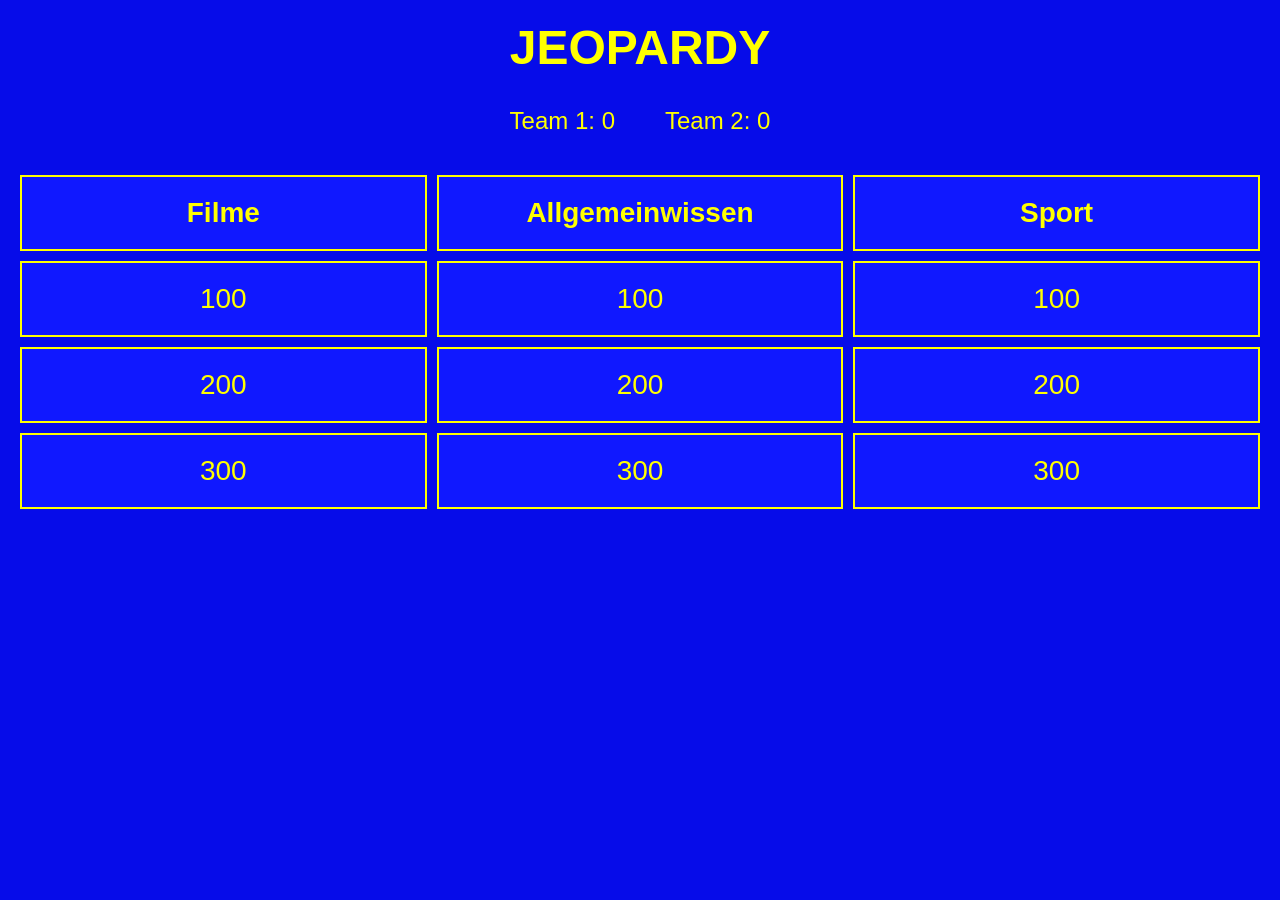
==== index.html @ 2d736415 "init" ====
<!doctype html>
<html class="no-js" lang="de">

<head>
  <meta charset="utf-8">
  <meta name="viewport" content="width=device-width, initial-scale=1">
  <title></title>
  <link rel="stylesheet" href="css/style.css">
  <meta name="description" content="">

  <meta property="og:title" content="">
  <meta property="og:type" content="">
  <meta property="og:url" content="">
  <meta property="og:image" content="">
  <meta property="og:image:alt" content="">

  <link rel="icon" href="favicon.ico" sizes="any">
  <link rel="icon" href="icon.svg" type="image/svg+xml">
  <link rel="apple-touch-icon" href="icon.png">

  <link rel="manifest" href="site.webmanifest">
  <meta name="theme-color" content="#fafafa">
</head>

<body>

  <!-- Add your site or application content here -->
  <h1>JEOPARDY</h1>

  <div class="scoreboard">
    <div>Team 1: <span id="score1">0</span></div>
    <div>Team 2: <span id="score2">0</span></div>
  </div>

  <div id="board" class="board"></div>

  <!-- Frage Modal -->
  <div id="modal" class="modal hidden">
    <div class="modal-content">
      <h2 id="questionText"></h2>
      <p id="answerText" class="hidden"></p>

      <div class="buttons">
        <button onclick="showAnswer()">Antwort zeigen</button>
        <button onclick="addPoints(1)">Team 1 richtig</button>
        <button onclick="addPoints(2)">Team 2 richtig</button>
        <button onclick="closeModal()">Schließen</button>
      </div>
    </div>
  </div>

  <script src="js/app.js"></script>

</body>

</html>
---- css/style.css ----
body {
  font-family: Arial, sans-serif;
  background-color: #060ce9;
  color: yellow;
  text-align: center;
  margin: 0;
}

h1 {
  font-size: 48px;
  margin-top: 20px;
}

.scoreboard {
  display: flex;
  justify-content: center;
  gap: 50px;
  font-size: 24px;
  margin: 20px 0;
}

.board {
  display: grid;
  gap: 10px;
  padding: 20px;
}

.cell {
  background-color: #1018ff;
  padding: 20px;
  font-size: 28px;
  cursor: pointer;
  border: 2px solid yellow;
}

.cell:hover {
  background-color: #1f26ff;
}

.disabled {
  background-color: #333;
  cursor: default;
}

.modal {
  position: fixed;
  top: 0;
  left: 0;
  width: 100%;
  height: 100%;
  background: rgba(0,0,0,0.9);
  display: flex;
  justify-content: center;
  align-items: center;
}

.hidden {
  display: none;
}

.modal-content {
  font-size: 32px;
  max-width: 800px;
}

button {
  font-size: 18px;
  margin: 10px;
  padding: 10px 20px;
}
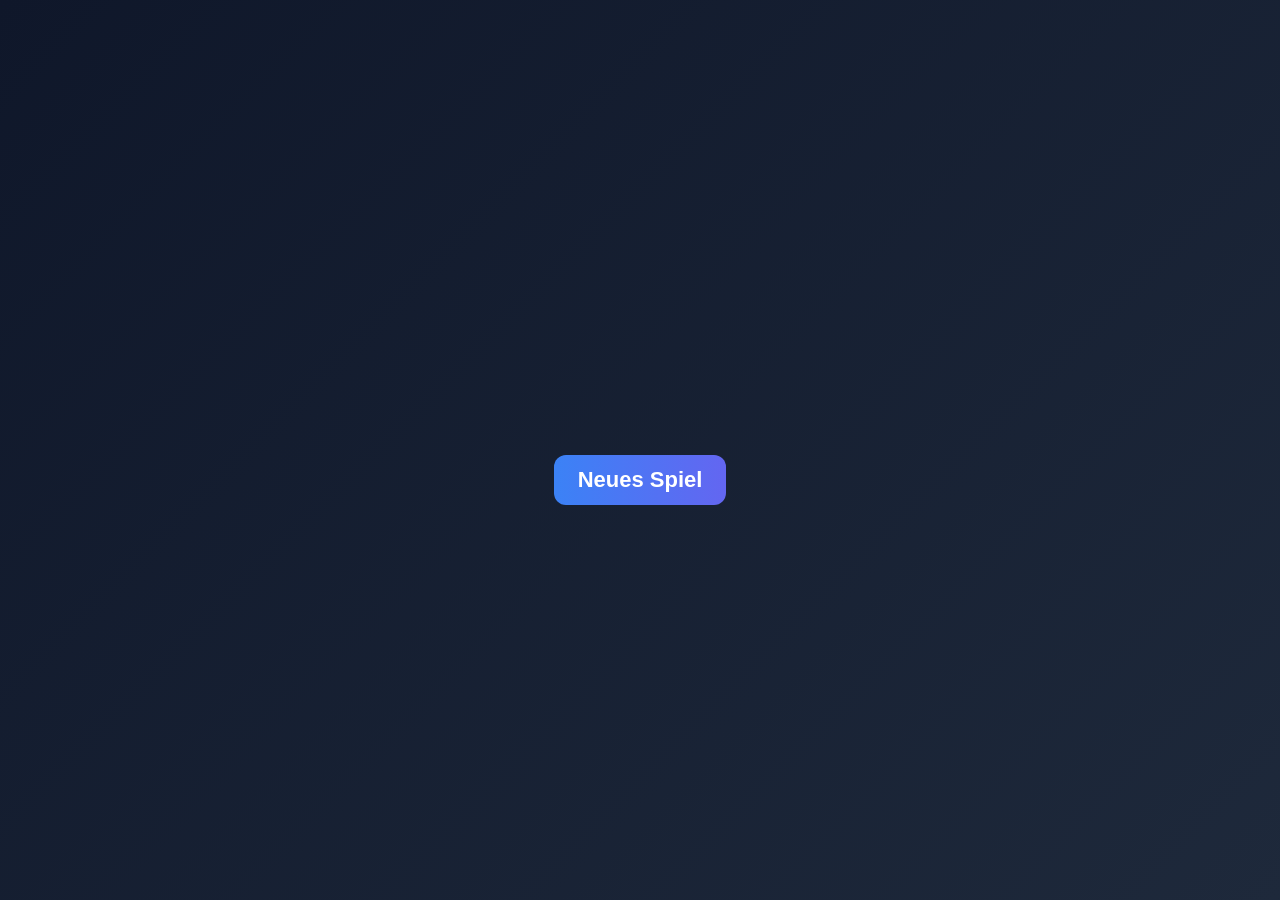
==== commit cb5b35b5: "6 kategorien, winner screen, team farben" ====
--- a/index.html
+++ b/index.html
@@ -28,8 +28,8 @@
   <h1>JEOPARDY</h1>
 
   <div class="scoreboard">
-    <div>Team 1: <span id="score1">0</span></div>
-    <div>Team 2: <span id="score2">0</span></div>
+    <div>Team 1: <span id="score1" class="team1">0</span></div>
+    <div>Team 2: <span id="score2" class="team2">0</span></div>
   </div>
 
   <div id="board" class="board"></div>
@@ -49,6 +49,11 @@
     </div>
   </div>
 
+  <div id="winnerScreen" class="hidden">
+    <h1 id="winnerText"></h1>
+    <button onclick="restartGame()">Neues Spiel</button>
+  </div>
+
   <script src="js/app.js"></script>
 
 </body>
--- a/css/style.css
+++ b/css/style.css
@@ -1,54 +1,102 @@
+/* ---------- GLOBAL ---------- */
+
 body {
-  font-family: Arial, sans-serif;
-  background-color: #060ce9;
-  color: yellow;
+  margin: 0;
+  font-family: "Segoe UI", Roboto, sans-serif;
+  background: linear-gradient(135deg, #0f172a, #1e293b);
+  color: #f8fafc;
   text-align: center;
-  margin: 0;
 }
 
 h1 {
-  font-size: 48px;
-  margin-top: 20px;
+  margin-top: 30px;
+  font-size: 64px;
+  letter-spacing: 4px;
+  font-weight: 700;
+  background: linear-gradient(90deg, #38bdf8, #818cf8);
+  -webkit-background-clip: text;
+  -webkit-text-fill-color: transparent;
 }
+
+/* ---------- SCOREBOARD ---------- */
 
 .scoreboard {
   display: flex;
   justify-content: center;
-  gap: 50px;
-  font-size: 24px;
-  margin: 20px 0;
+  gap: 80px;
+  margin: 30px 0;
+  font-size: 28px;
+  font-weight: 600;
 }
 
-.board {
-  display: grid;
-  gap: 10px;
-  padding: 20px;
+.scoreboard span {
+  display: inline-block;
+  min-width: 100px;
+  padding: 10px 20px;
+  border-radius: 12px;
+  background: rgba(255,255,255,0.08);
+  backdrop-filter: blur(8px);
+  box-shadow: 0 0 15px rgba(0,0,0,0.3);
 }
 
+/* ---------- BOARD ---------- */
+
+.board {
+  max-width: 1400px;
+  margin: auto;
+  display: grid;
+  gap: 15px;
+  padding: 30px;
+}
+
+/* ---------- CELLS ---------- */
+
 .cell {
-  background-color: #1018ff;
-  padding: 20px;
-  font-size: 28px;
+  background: rgba(255,255,255,0.05);
+  backdrop-filter: blur(12px);
+  border-radius: 16px;
+  padding: 30px 10px;
+  font-size: 32px;
+  font-weight: 600;
   cursor: pointer;
-  border: 2px solid yellow;
+  transition: all 0.25s ease;
+  box-shadow: 0 10px 25px rgba(0,0,0,0.4);
 }
 
 .cell:hover {
-  background-color: #1f26ff;
+  transform: translateY(-6px);
+  background: rgba(56,189,248,0.15);
+  box-shadow: 0 15px 35px rgba(56,189,248,0.4);
 }
 
 .disabled {
-  background-color: #333;
+  background: rgba(255,255,255,0.02);
+  color: rgba(255,255,255,0.2);
   cursor: default;
+  box-shadow: none;
+  transform: none;
 }
+
+/* ---------- CATEGORY HEADER ---------- */
+
+.cell:first-child,
+.board > .cell:nth-child(-n + 6) {
+  font-size: 22px;
+  font-weight: 700;
+  text-transform: uppercase;
+  letter-spacing: 2px;
+  background: linear-gradient(90deg, #6366f1, #3b82f6);
+  color: white;
+  cursor: default;
+  box-shadow: 0 10px 25px rgba(59,130,246,0.4);
+}
+
+/* ---------- MODAL ---------- */
 
 .modal {
   position: fixed;
-  top: 0;
-  left: 0;
-  width: 100%;
-  height: 100%;
-  background: rgba(0,0,0,0.9);
+  inset: 0;
+  background: rgba(15, 23, 42, 0.9);
   display: flex;
   justify-content: center;
   align-items: center;
@@ -59,12 +107,91 @@
 }
 
 .modal-content {
+  background: rgba(30, 41, 59, 0.95);
+  padding: 60px;
+  border-radius: 20px;
+  max-width: 900px;
+  width: 80%;
+  box-shadow: 0 25px 60px rgba(0,0,0,0.7);
+  animation: fadeIn 0.3s ease;
+}
+
+.modal-content h2 {
+  font-size: 42px;
+  margin-bottom: 30px;
+}
+
+.modal-content p {
   font-size: 32px;
-  max-width: 800px;
+  color: #38bdf8;
 }
+
+/* ---------- BUTTONS ---------- */
 
 button {
   font-size: 18px;
+  font-weight: 600;
+  padding: 12px 24px;
   margin: 10px;
-  padding: 10px 20px;
+  border-radius: 12px;
+  border: none;
+  cursor: pointer;
+  background: linear-gradient(90deg, #3b82f6, #6366f1);
+  color: white;
+  transition: all 0.2s ease;
 }
+
+button:hover {
+  transform: translateY(-3px);
+  box-shadow: 0 10px 20px rgba(99,102,241,0.5);
+}
+
+/* ---------- ANIMATION ---------- */
+
+@keyframes fadeIn {
+  from { opacity: 0; transform: scale(0.95); }
+  to { opacity: 1; transform: scale(1); }
+}
+
+/* ---------- TEAM COLORS ---------- */
+
+.team1 {
+  background: linear-gradient(90deg, #06b6d4, #3b82f6);
+}
+
+.team2 {
+  background: linear-gradient(90deg, #ec4899, #8b5cf6);
+}
+
+/* Sieger Highlight */
+.winner {
+  animation: pulse 1s infinite alternate;
+}
+
+@keyframes pulse {
+  from { transform: scale(1); }
+  to { transform: scale(1.08); }
+}
+
+/* ---------- WINNER SCREEN ---------- */
+
+#winnerScreen {
+  position: fixed;
+  inset: 0;
+  background: linear-gradient(135deg, #0f172a, #1e293b);
+  display: flex;
+  justify-content: center;
+  align-items: center;
+  flex-direction: column;
+  text-align: center;
+  z-index: 1000;
+}
+
+#winnerScreen h1 {
+  font-size: 72px;
+  margin-bottom: 30px;
+}
+
+#winnerScreen button {
+  font-size: 22px;
+}
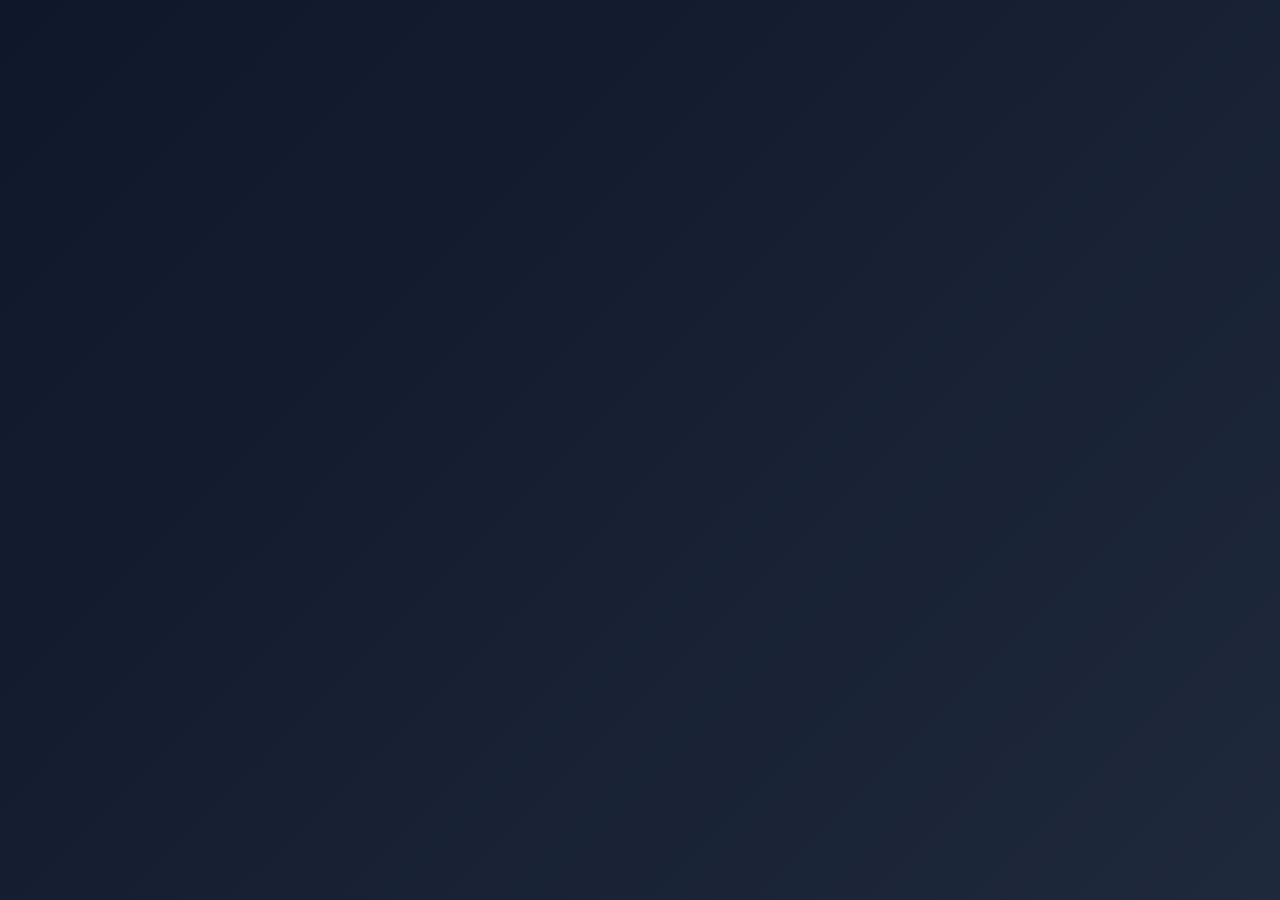
==== commit 2f87d218: "bug fixes" ====
--- a/index.html
+++ b/index.html
@@ -51,7 +51,6 @@
 
   <div id="winnerScreen" class="hidden">
     <h1 id="winnerText"></h1>
-    <button onclick="restartGame()">Neues Spiel</button>
   </div>
 
   <script src="js/app.js"></script>
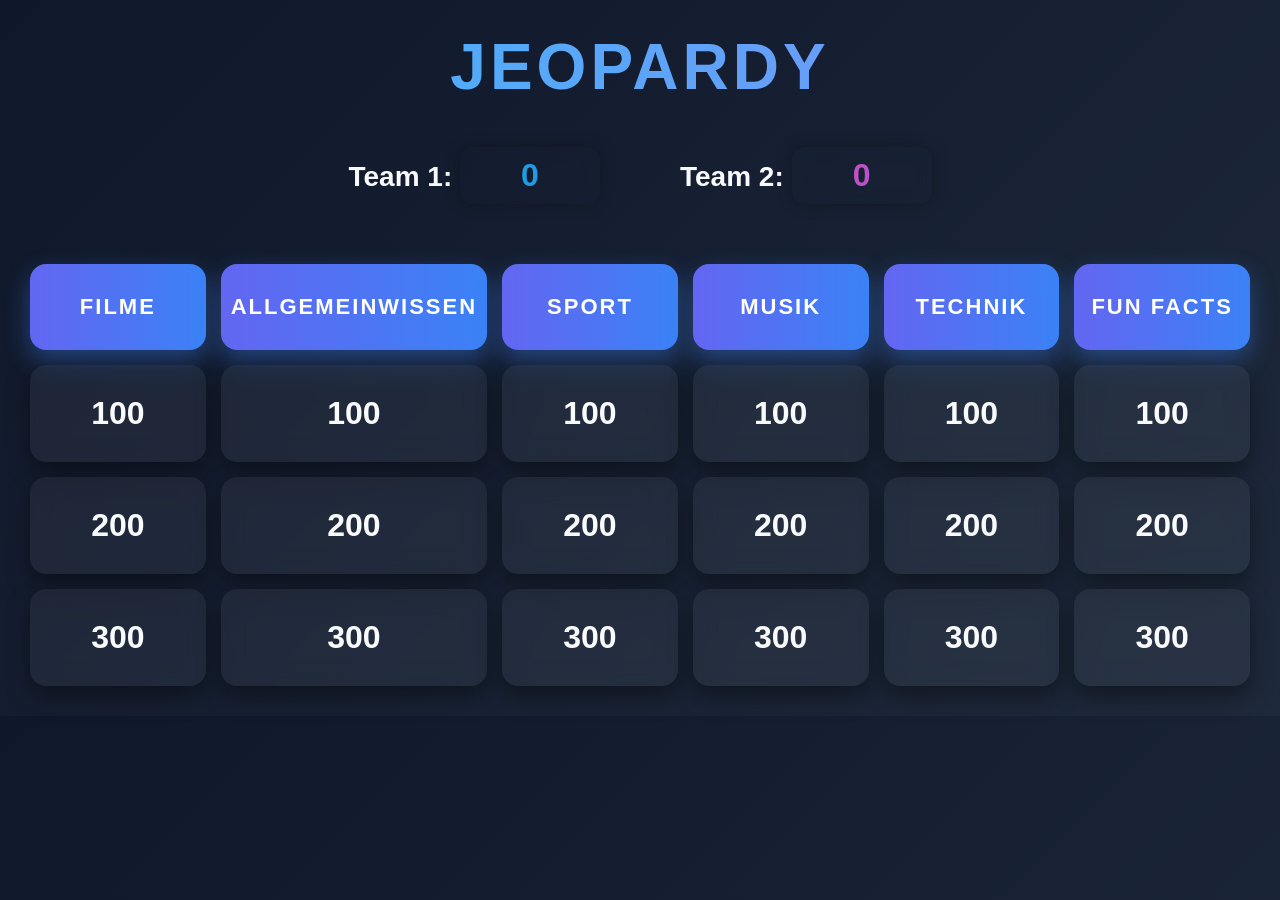
==== commit 4740448f: "bug fixes + control panel" ====
--- a/index.html
+++ b/index.html
@@ -49,9 +49,6 @@
     </div>
   </div>
 
-  <div id="winnerScreen" class="hidden">
-    <h1 id="winnerText"></h1>
-  </div>
 
   <script src="js/app.js"></script>
 
--- a/css/style.css
+++ b/css/style.css
@@ -163,6 +163,22 @@
   background: linear-gradient(90deg, #ec4899, #8b5cf6);
 }
 
+#score1 {
+  background: linear-gradient(90deg, #06b6d4, #3b82f6);
+  -webkit-background-clip: text;
+  -webkit-text-fill-color: transparent;
+  font-weight: 700;
+  font-size: 32px;
+}
+
+#score2 {
+  background: linear-gradient(90deg, #ec4899, #8b5cf6);
+  -webkit-background-clip: text;
+  -webkit-text-fill-color: transparent;
+  font-weight: 700;
+  font-size: 32px;
+}
+
 /* Sieger Highlight */
 .winner {
   animation: pulse 1s infinite alternate;
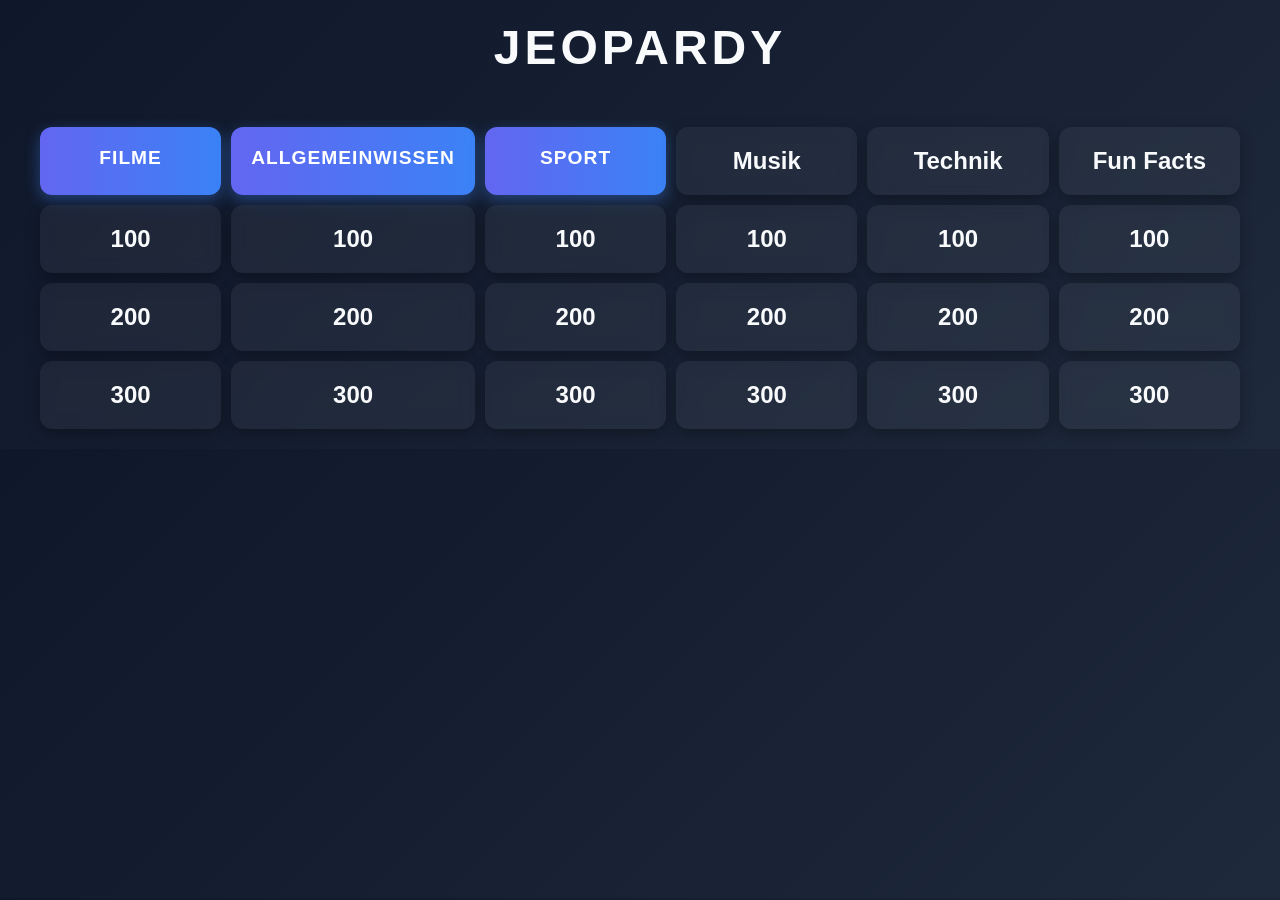
==== commit 9b188fd1: "bug fixes + control panel" ====
--- a/index.html
+++ b/index.html
@@ -1,57 +1,25 @@
-<!doctype html>
-<html class="no-js" lang="de">
+<!DOCTYPE html>
+<html lang="de">
+<head>
+  <meta charset="UTF-8">
+  <meta name="viewport" content="width=device-width, initial-scale=1">
+  <title>Jeopardy Beamer</title>
+  <link rel="stylesheet" href="css/style.css">
+</head>
+<body>
+<h1>JEOPARDY</h1>
 
-<head>
-  <meta charset="utf-8">
-  <meta name="viewport" content="width=device-width, initial-scale=1">
-  <title></title>
-  <link rel="stylesheet" href="css/style.css">
-  <meta name="description" content="">
+<div id="board" class="board"></div>
 
-  <meta property="og:title" content="">
-  <meta property="og:type" content="">
-  <meta property="og:url" content="">
-  <meta property="og:image" content="">
-  <meta property="og:image:alt" content="">
+<!-- Modal für Beamer -->
+<div id="modal" class="modal hidden">
+  <div class="modal-content">
+    <div class="category" id="modalCategory"></div>
+    <div class="points" id="modalPoints"></div>
+    <div class="question" id="modalQuestion"></div>
+  </div>
+</div>
 
-  <link rel="icon" href="favicon.ico" sizes="any">
-  <link rel="icon" href="icon.svg" type="image/svg+xml">
-  <link rel="apple-touch-icon" href="icon.png">
-
-  <link rel="manifest" href="site.webmanifest">
-  <meta name="theme-color" content="#fafafa">
-</head>
-
-<body>
-
-  <!-- Add your site or application content here -->
-  <h1>JEOPARDY</h1>
-
-  <div class="scoreboard">
-    <div>Team 1: <span id="score1" class="team1">0</span></div>
-    <div>Team 2: <span id="score2" class="team2">0</span></div>
-  </div>
-
-  <div id="board" class="board"></div>
-
-  <!-- Frage Modal -->
-  <div id="modal" class="modal hidden">
-    <div class="modal-content">
-      <h2 id="questionText"></h2>
-      <p id="answerText" class="hidden"></p>
-
-      <div class="buttons">
-        <button onclick="showAnswer()">Antwort zeigen</button>
-        <button onclick="addPoints(1)">Team 1 richtig</button>
-        <button onclick="addPoints(2)">Team 2 richtig</button>
-        <button onclick="closeModal()">Schließen</button>
-      </div>
-    </div>
-  </div>
-
-
-  <script src="js/app.js"></script>
-
+<script src="js/app.js"></script>
 </body>
-
 </html>
--- a/css/style.css
+++ b/css/style.css
@@ -1,5 +1,4 @@
 /* ---------- GLOBAL ---------- */
-
 body {
   margin: 0;
   font-family: "Segoe UI", Roboto, sans-serif;
@@ -9,23 +8,18 @@
 }
 
 h1 {
-  margin-top: 30px;
-  font-size: 64px;
+  margin-top: 20px;
+  font-size: 3rem;
   letter-spacing: 4px;
-  font-weight: 700;
-  background: linear-gradient(90deg, #38bdf8, #818cf8);
-  -webkit-background-clip: text;
-  -webkit-text-fill-color: transparent;
 }
 
 /* ---------- SCOREBOARD ---------- */
-
 .scoreboard {
   display: flex;
   justify-content: center;
   gap: 80px;
-  margin: 30px 0;
-  font-size: 28px;
+  margin: 20px 0;
+  font-size: 1.5rem;
   font-weight: 600;
 }
 
@@ -36,63 +30,59 @@
   border-radius: 12px;
   background: rgba(255,255,255,0.08);
   backdrop-filter: blur(8px);
-  box-shadow: 0 0 15px rgba(0,0,0,0.3);
+  box-shadow: 0 0 10px rgba(0,0,0,0.3);
 }
 
 /* ---------- BOARD ---------- */
-
 .board {
-  max-width: 1400px;
+  max-width: 1200px;
   margin: auto;
   display: grid;
-  gap: 15px;
-  padding: 30px;
+  gap: 10px;
+  padding: 20px;
 }
 
 /* ---------- CELLS ---------- */
-
 .cell {
   background: rgba(255,255,255,0.05);
-  backdrop-filter: blur(12px);
-  border-radius: 16px;
-  padding: 30px 10px;
-  font-size: 32px;
+  backdrop-filter: blur(8px);
+  border-radius: 12px;
+  padding: 20px;
+  font-size: 1.5rem;
   font-weight: 600;
   cursor: pointer;
-  transition: all 0.25s ease;
-  box-shadow: 0 10px 25px rgba(0,0,0,0.4);
+  transition: all 0.2s ease;
+  box-shadow: 0 5px 15px rgba(0,0,0,0.3);
 }
 
 .cell:hover {
-  transform: translateY(-6px);
+  transform: translateY(-4px);
   background: rgba(56,189,248,0.15);
-  box-shadow: 0 15px 35px rgba(56,189,248,0.4);
+  box-shadow: 0 10px 25px rgba(56,189,248,0.4);
 }
 
 .disabled {
   background: rgba(255,255,255,0.02);
-  color: rgba(255,255,255,0.2);
+  color: rgba(255,255,255,0.3);
   cursor: default;
   box-shadow: none;
   transform: none;
 }
 
 /* ---------- CATEGORY HEADER ---------- */
-
 .cell:first-child,
-.board > .cell:nth-child(-n + 6) {
-  font-size: 22px;
+.board > .cell:nth-child(-n + 3) {
+  font-size: 1.2rem;
   font-weight: 700;
   text-transform: uppercase;
-  letter-spacing: 2px;
+  letter-spacing: 1px;
   background: linear-gradient(90deg, #6366f1, #3b82f6);
   color: white;
   cursor: default;
-  box-shadow: 0 10px 25px rgba(59,130,246,0.4);
+  box-shadow: 0 5px 15px rgba(59,130,246,0.4);
 }
 
 /* ---------- MODAL ---------- */
-
 .modal {
   position: fixed;
   inset: 0;
@@ -102,36 +92,35 @@
   align-items: center;
 }
 
-.hidden {
-  display: none;
-}
+.hidden { display: none; }
 
 .modal-content {
-  background: rgba(30, 41, 59, 0.95);
-  padding: 60px;
+  background: rgba(30,41,59,0.95);
+  padding: 40px;
   border-radius: 20px;
-  max-width: 900px;
+  max-width: 800px;
   width: 80%;
-  box-shadow: 0 25px 60px rgba(0,0,0,0.7);
+  box-shadow: 0 20px 50px rgba(0,0,0,0.5);
   animation: fadeIn 0.3s ease;
 }
 
-.modal-content h2 {
-  font-size: 42px;
-  margin-bottom: 30px;
+.modal-content h2,
+.modal-content .question {
+  font-size: 2rem;
+  margin-bottom: 20px;
 }
 
-.modal-content p {
-  font-size: 32px;
+.modal-content .points {
+  font-size: 1.5rem;
   color: #38bdf8;
+  margin-bottom: 20px;
 }
 
 /* ---------- BUTTONS ---------- */
-
 button {
-  font-size: 18px;
+  font-size: 1rem;
   font-weight: 600;
-  padding: 12px 24px;
+  padding: 10px 20px;
   margin: 10px;
   border-radius: 12px;
   border: none;
@@ -142,33 +131,22 @@
 }
 
 button:hover {
-  transform: translateY(-3px);
-  box-shadow: 0 10px 20px rgba(99,102,241,0.5);
+  transform: translateY(-2px);
+  box-shadow: 0 5px 15px rgba(99,102,241,0.5);
 }
 
 /* ---------- ANIMATION ---------- */
-
 @keyframes fadeIn {
   from { opacity: 0; transform: scale(0.95); }
   to { opacity: 1; transform: scale(1); }
 }
 
 /* ---------- TEAM COLORS ---------- */
-
-.team1 {
-  background: linear-gradient(90deg, #06b6d4, #3b82f6);
-}
-
-.team2 {
-  background: linear-gradient(90deg, #ec4899, #8b5cf6);
-}
-
 #score1 {
   background: linear-gradient(90deg, #06b6d4, #3b82f6);
   -webkit-background-clip: text;
   -webkit-text-fill-color: transparent;
   font-weight: 700;
-  font-size: 32px;
 }
 
 #score2 {
@@ -176,21 +154,9 @@
   -webkit-background-clip: text;
   -webkit-text-fill-color: transparent;
   font-weight: 700;
-  font-size: 32px;
-}
-
-/* Sieger Highlight */
-.winner {
-  animation: pulse 1s infinite alternate;
-}
-
-@keyframes pulse {
-  from { transform: scale(1); }
-  to { transform: scale(1.08); }
 }
 
 /* ---------- WINNER SCREEN ---------- */
-
 #winnerScreen {
   position: fixed;
   inset: 0;
@@ -204,10 +170,6 @@
 }
 
 #winnerScreen h1 {
-  font-size: 72px;
-  margin-bottom: 30px;
+  font-size: 3rem;
+  margin-bottom: 20px;
 }
-
-#winnerScreen button {
-  font-size: 22px;
-}
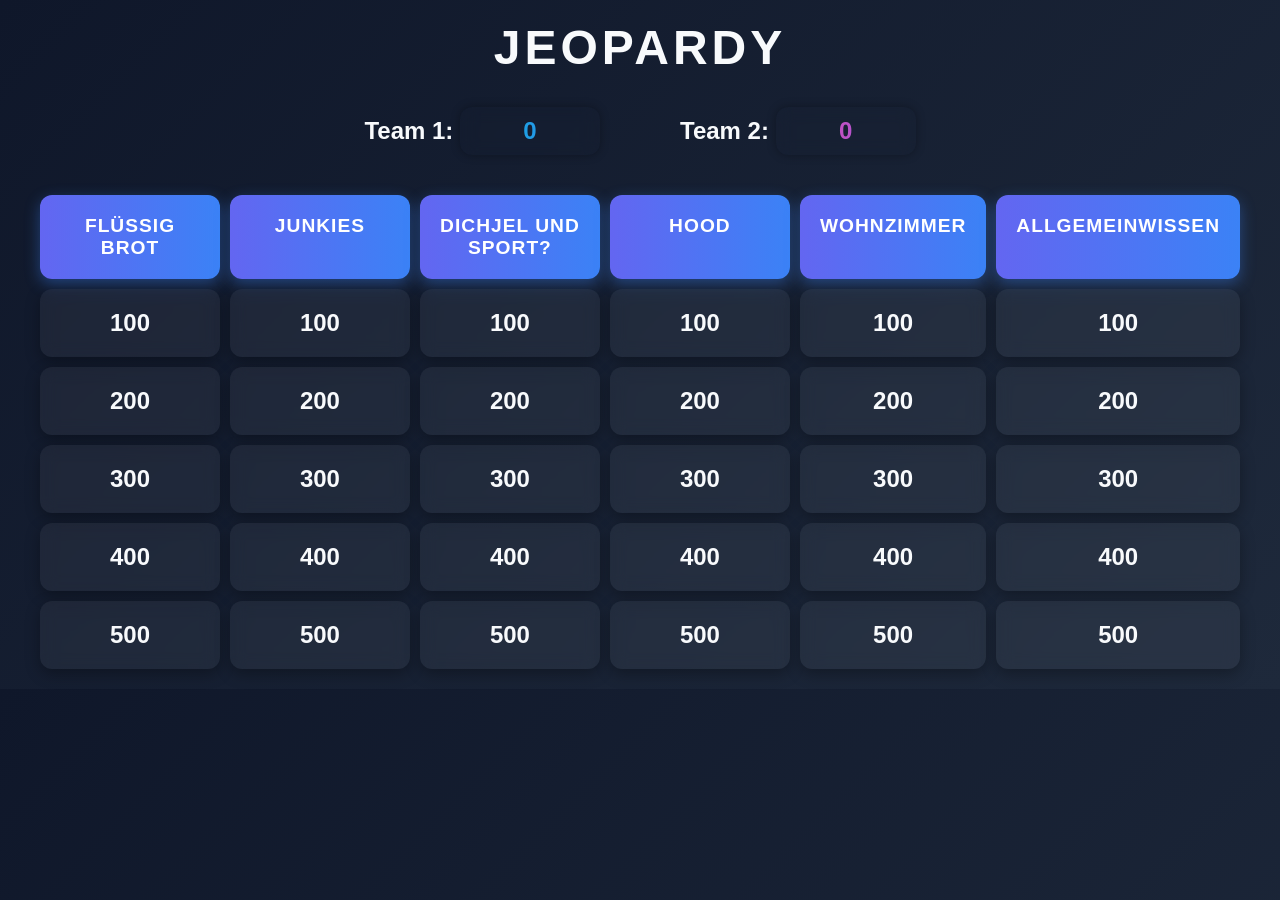
==== commit edb5c3bc: "ideen.txt und kategorien" ====
--- a/index.html
+++ b/index.html
@@ -3,11 +3,17 @@
 <head>
   <meta charset="UTF-8">
   <meta name="viewport" content="width=device-width, initial-scale=1">
-  <title>Jeopardy Beamer</title>
+  <title>Jeopardy</title>
   <link rel="stylesheet" href="css/style.css">
+  <link href="https://fonts.googleapis.com/css2?family=Press+Start+2P&display=swap" rel="stylesheet">
 </head>
 <body>
 <h1>JEOPARDY</h1>
+
+<div class="scoreboard">
+  <div>Team 1: <span id="score1">0</span></div>
+  <div>Team 2: <span id="score2">0</span></div>
+</div>
 
 <div id="board" class="board"></div>
 
--- a/css/style.css
+++ b/css/style.css
@@ -2,6 +2,7 @@
 body {
   margin: 0;
   font-family: "Segoe UI", Roboto, sans-serif;
+  /*font-family:"press Start 2P";*/
   background: linear-gradient(135deg, #0f172a, #1e293b);
   color: #f8fafc;
   text-align: center;
@@ -71,7 +72,7 @@
 
 /* ---------- CATEGORY HEADER ---------- */
 .cell:first-child,
-.board > .cell:nth-child(-n + 3) {
+.board > .cell:nth-child(-n + 6) {
   font-size: 1.2rem;
   font-weight: 700;
   text-transform: uppercase;
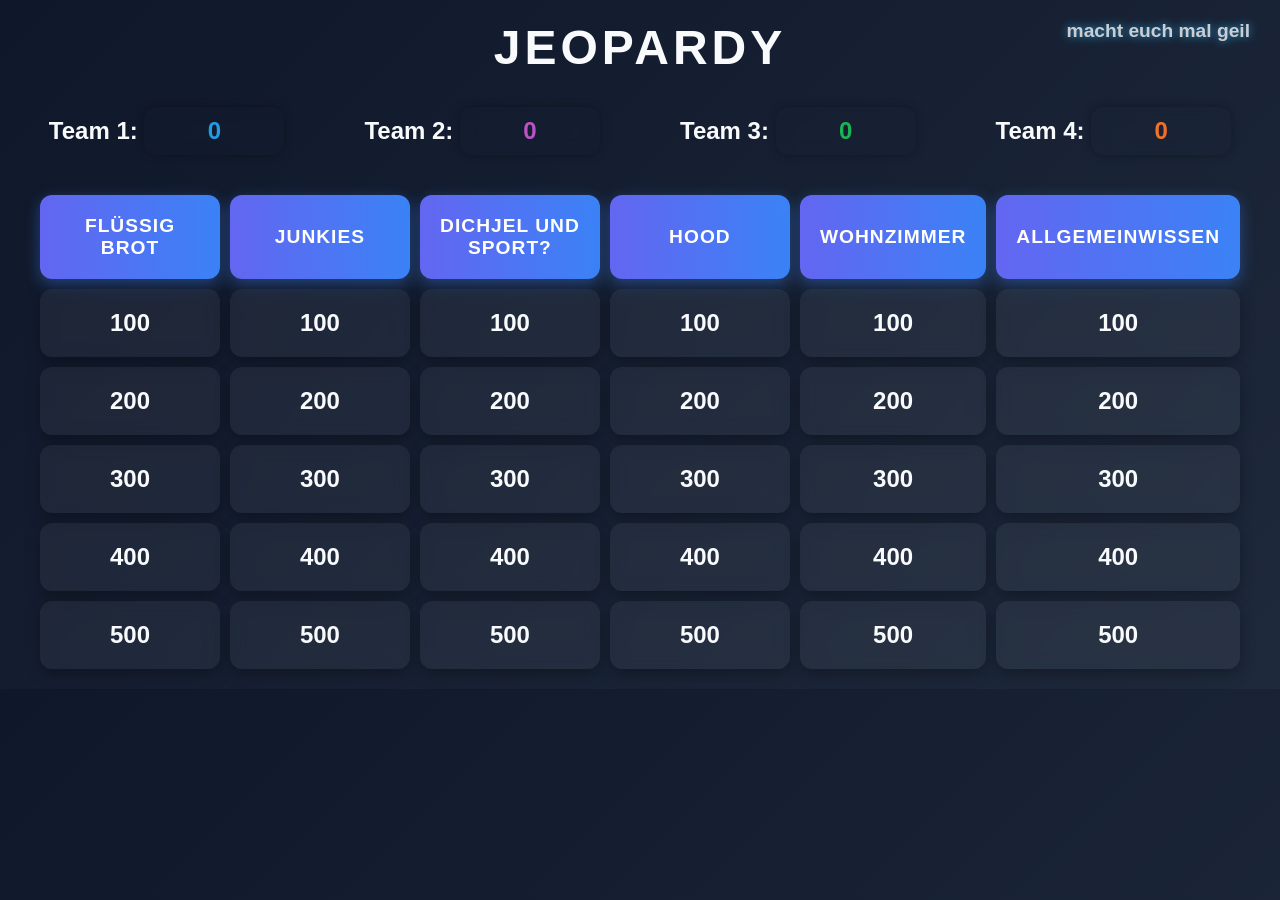
==== commit 13e377cf: "uc partikel , team3 und 4" ====
--- a/index.html
+++ b/index.html
@@ -8,11 +8,19 @@
   <link href="https://fonts.googleapis.com/css2?family=Press+Start+2P&display=swap" rel="stylesheet">
 </head>
 <body>
+<div id="partikel-container"></div>
+<div class="top-right-text">
+  macht euch mal geil
+</div>
 <h1>JEOPARDY</h1>
+
+
 
 <div class="scoreboard">
   <div>Team 1: <span id="score1">0</span></div>
   <div>Team 2: <span id="score2">0</span></div>
+  <div>Team 3: <span id="score3">0</span></div>
+  <div>Team 4: <span id="score4">0</span></div>
 </div>
 
 <div id="board" class="board"></div>
--- a/css/style.css
+++ b/css/style.css
@@ -2,7 +2,6 @@
 body {
   margin: 0;
   font-family: "Segoe UI", Roboto, sans-serif;
-  /*font-family:"press Start 2P";*/
   background: linear-gradient(135deg, #0f172a, #1e293b);
   color: #f8fafc;
   text-align: center;
@@ -73,6 +72,10 @@
 /* ---------- CATEGORY HEADER ---------- */
 .cell:first-child,
 .board > .cell:nth-child(-n + 6) {
+  display:flex;
+  justify-content: center;
+  align-items: center;
+  text-align: center;
   font-size: 1.2rem;
   font-weight: 700;
   text-transform: uppercase;
@@ -157,20 +160,67 @@
   font-weight: 700;
 }
 
-/* ---------- WINNER SCREEN ---------- */
-#winnerScreen {
+#score3 {
+  background: linear-gradient(90deg, #22c55e, #16a34a);
+  -webkit-background-clip: text;
+  -webkit-text-fill-color: transparent;
+  font-weight: 700;
+}
+
+#score4 {
+  background: linear-gradient(90deg, #f59e0b, #ef4444);
+  -webkit-background-clip: text;
+  -webkit-text-fill-color: transparent;
+  font-weight: 700;
+}
+
+/* ---------- SNOW BACKGROUND ---------- */
+
+#partikel-container {
   position: fixed;
   inset: 0;
-  background: linear-gradient(135deg, #0f172a, #1e293b);
-  display: flex;
-  justify-content: center;
-  align-items: center;
-  flex-direction: column;
-  text-align: center;
-  z-index: 1000;
-}
-
-#winnerScreen h1 {
-  font-size: 3rem;
-  margin-bottom: 20px;
-}
+  overflow: hidden;
+  z-index: 0; /* ganz hinten */
+  pointer-events: none;
+}
+
+.partikel {
+  position: absolute;
+  top: -50px;
+  width: 300px;
+  height: 300px;
+  background: url("/img/uclogo.jpg")no-repeat center;
+  background-size:contain;
+  border-radius: 50%;
+  opacity: 0.8;
+  animation: fall 5s linear forwards;
+}
+
+/* Fall-Animation */
+@keyframes fall {
+  to {
+    transform: translateY(110vh) translateX(50px);
+  }
+}
+
+/* WICHTIG: Board nach vorne holen */
+.board,
+.scoreboard,
+h1,
+.modal {
+  position: relative;
+  z-index: 10;
+}
+
+/* ---------- TOP RIGHT TEXT ---------- */
+.top-right-text {
+  position: fixed;
+  top: 20px;
+  right: 30px;
+  font-size: 1.2rem;
+  font-weight: 600;
+  color: #f8fafc;
+  opacity: 0.8;
+  z-index: 50;
+  text-shadow: 0 0 10px #38bdf8;
+}
